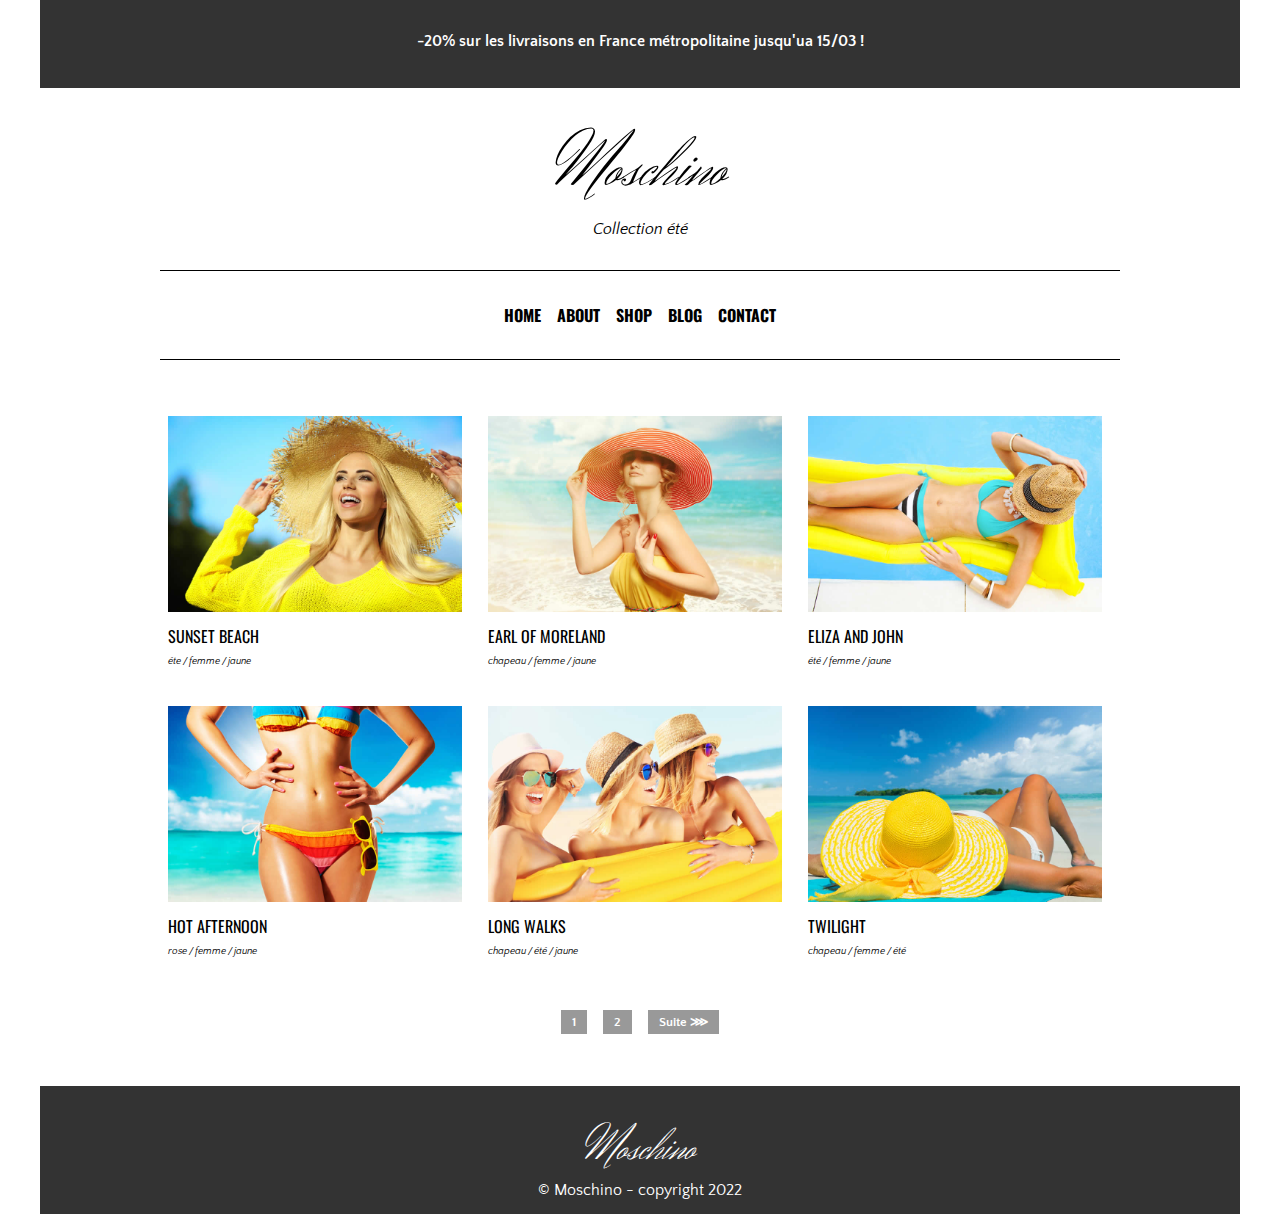
==== index.html @ bcbc7c21 "first commit to backup finished homework" ====
<!DOCTYPE html>
<html lang="en">
<head>
    <meta charset="UTF-8">
    <meta name="viewport" content="width=device-width, initial-scale=1.0">
    <title>Moschino Acceuil</title>
    <link rel="stylesheet" href="style.css">

    <!-- fonts -->
    <link rel="preconnect" href="https://fonts.googleapis.com">
    <link rel="preconnect" href="https://fonts.gstatic.com" crossorigin>
    <link href="https://fonts.googleapis.com/css2?family=Herr+Von+Muellerhoff&display=swap" rel="stylesheet">

    <link rel="preconnect" href="https://fonts.googleapis.com">
    <link rel="preconnect" href="https://fonts.gstatic.com" crossorigin>
    <link href="https://fonts.googleapis.com/css2?family=Quattrocento+Sans:ital,wght@0,400;0,700;1,400;1,700&display=swap" rel="stylesheet">

    <link rel="preconnect" href="https://fonts.googleapis.com">
    <link rel="preconnect" href="https://fonts.gstatic.com" crossorigin>
    <link href="https://fonts.googleapis.com/css2?family=Oswald:wght@200..700&display=swap" rel="stylesheet">

</head>

<body>
    <header id="head" class="container">
        <div class="promo">
            <p><strong>-20% sur les livraisons en France métropolitaine jusqu'ua 15/03 !</strong></p>
        </div>

        <div class="title">
            <h1 class="logo">Moschino</h1>
            <p><em>Collection été</em></p>
        </div>

        <div>
            <nav id="mainMenu">
                <ul>
                    <li><a href="#"><strong>Home</strong></a></li>
                    <li><a href="#"><strong>About</strong></a></li>
                    <li><a href="#"><strong>Shop</strong></a></li>
                    <li><a href="#"><strong>Blog</strong></a></li>
                    <li><a href="#"><strong>Contact</strong></a></li>
                </ul>
            </nav>
        </div>
    </header>


    <main class="container">
        <section id="projects">
            <div class="photoRow">
                <figure>
                    <img src="images-mode/01.jpg" alt="01">
                    <h3>Sunset Beach</h3>
                    <figcaption>éte / femme / jaune</figcaption>
                </figure>
                <figure>
                    <img src="images-mode/02.jpg" alt="02">
                    <h3>Earl Of Moreland</h3>
                    <figcaption>chapeau / femme / jaune</figcaption>
                </figure>
                <figure>
                    <img src="images-mode/03.jpg"alt="03">
                    <h3>Eliza And John</h3>
                    <figcaption>été / femme / jaune</figcaption>
                </figure>
            </div>

            <div class="photoRow">
                <figure>
                    <img src="images-mode/04.jpg" alt="04">
                    <h3>Hot Afternoon</h3>
                    <figcaption>rose / femme / jaune</figcaption>
                </figure>
                <figure>
                    <img src="images-mode/05.jpg" alt="05">
                    <h3>Long Walks</h3>
                    <figcaption>chapeau / été / jaune</figcaption>
                </figure>
                <figure>
                    <img src="images-mode/06.jpg" alt="06">
                    <h3>Twilight</h3>
                    <figcaption>chapeau / femme / été</figcaption>
                </figure>
            </div>

            <div class="container">
                <ul id="photoNavigation">
                    <li><a href="#">1</a></li>
                    <li><a href="#">2</a></li>
                    <li><a href="#">Suite ⋙</a></li>
                </ul>
            </div>
        </section>
    </main>


    <footer class="container">
        <section class="promo">
            <h2 class="logo">Moschino</h2>
            <p>&#169 Moschino - copyright 2022</p>
        </section>
    </footer>
</body>

</html>
---- style.css ----
* {
    margin: 0px;
    padding: 0px;
    box-sizing: border-box;
}

:root {
    --backgroundColour1: white;
    --backgroundColour2: #333;
    --fontColour1: #000;
    --fontColour2: #999;
    --fontStyle1: "Herr Von Muellerhoff";
    --fontStyle2: "Quattrocento Sans";
    --fontStyle3: "Oswald";
}

.container {
    max-width: 1200px;
    width: 100%;
    margin: 0px auto;
}

body {
    font-family: "Quattrocento Sans";
    font-size: 16px;
}

.logo {
    font-family: var(--fontStyle1);
    font-weight: 400;
    text-align: center;
}

ul {
    list-style: none;
}

/* --------------------Header----------------- */

#head {
    display: flex;
    flex-direction: column;
}

#head .promo {
    background-color: var(--backgroundColour2);
    height: 88px;
    text-align: center;
    width: 100%;
}

#head .promo p {
    color: #fff;;
    font-family: var(--fontStyle2);
    margin-top: 32px;
}

#head h1 {
    font-size: 70px;
    margin-top: 32px;
}

#head .title p {
    text-align: center;
    margin-bottom: 32px;
}

/* -------------------------Menu----------------------------- */

#head #mainMenu ul {
    display: flex;
    flex-direction: row;
    justify-content: center;
}

#head #mainMenu ul li{
    display: flex;
    list-style: none;
}

#head #mainMenu ul li a {
    color:var(--fontColour1);
    font-family: var(--fontStyle3);
    font-size: 1rem;
    
    text-decoration: none;
    text-transform: uppercase;
    margin: 0 8px;
}

#head #mainMenu ul li a:hover {
    color: yellow;
    transition: 0.3s;
    -webkit-transition: 0.3s;
    -moz-transition: 0.3s;
    -ms-transition: 0.3s;
    -o-transition: 0.3s;
}


#mainMenu {
    border-bottom: 1px solid black;
    border-top: 1px solid black;
    margin-left: auto;
    margin-right: auto;
    margin-bottom: 32px;
    padding: 32px;
    width: 80%;
}

/* ------------------- Page content  --------------------*/


#projects .photoRow {
    display: flex;
    width: 80%;
    margin-top: 16px;
    margin-bottom: 32px;
    margin-left: auto;
    margin-right: auto;
}

#projects .photoRow figure img {
    margin: 8px;
    width: 92%;
}

#projects .photoRow figure figcaption {
    font-size: 0.6rem;
    font-style: italic;
    margin-left: 8px;
      
}

#projects .photoRow figure h3 {
    font-family: var(--fontStyle3);
    font-size: 1rem;
    font-weight: 400;
    margin-left: 8px;
    margin-bottom: 8px;
    text-transform: uppercase;
}

#photoNavigation {
    display: flex;
    justify-content: center;
    margin-bottom: 56px;
    margin-left: auto;
    margin-right: auto;
    margin-top: 56px;
}

#photoNavigation a {
    align-items: center;
    background-color: #999;
    color: white;
    font-size: 0.8rem;
    font-weight: 700;
    justify-content: center;
    margin: 8px;
    padding: 5px 11px;
    text-decoration: none;
    width: 16px;
}

#photoNavigation a:hover {
    transition: 0.3s;
    background-color: yellow;
    -webkit-transition: 0.3s;
    -moz-transition: 0.3s;
    -ms-transition: 0.3s;
    -o-transition: 0.3s;
}

/* ----------------------------footer------------------------ */


footer .promo {
    display: flex;
    background-color: var(--backgroundColour2);
    flex-direction: column;
    height: 128px;
    justify-content: center;
    margin-left: auto;
    margin-right: auto;
    color: #fff;
    text-align: center;
}

footer .promo h2 {
    font-size: 2.8rem;
    margin-top: 32px;
}

footer .promo p {
    padding-bottom: 16px;
}
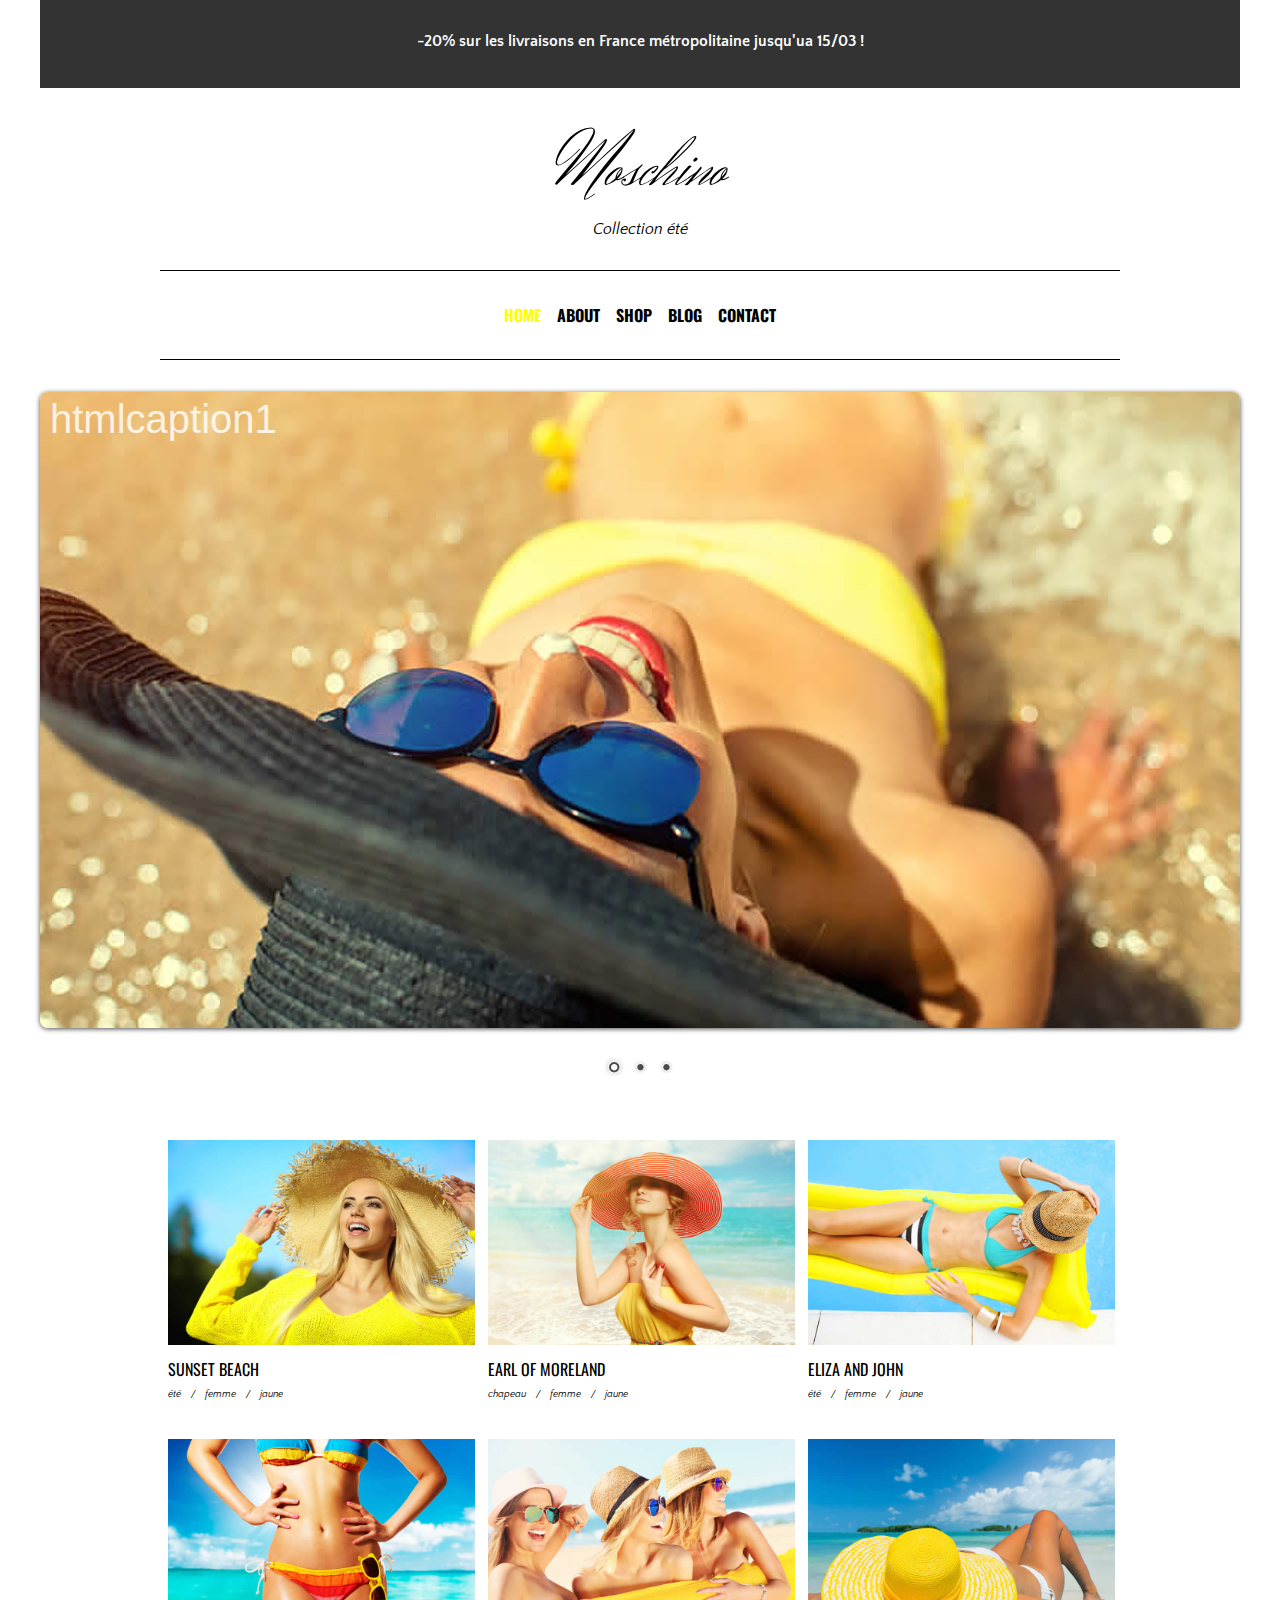
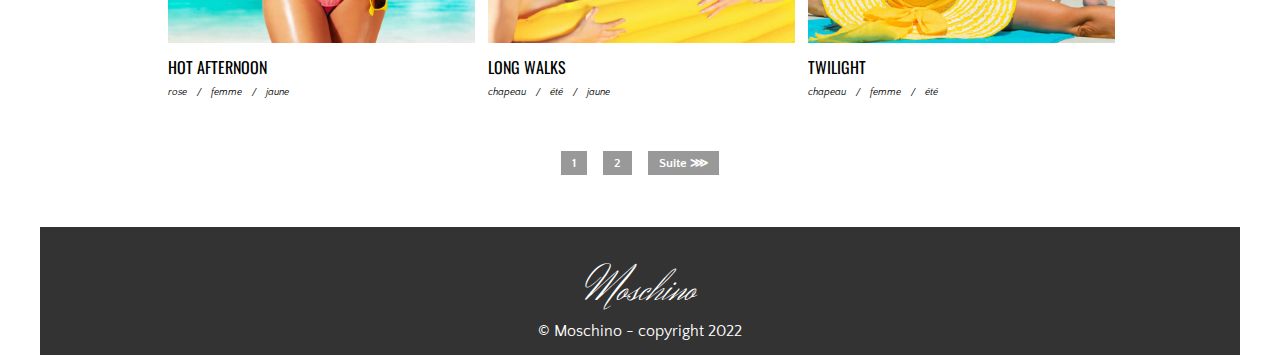
==== commit 0a71a095: "commit after having added a lightbox to the main menu" ====
--- a/index.html
+++ b/index.html
@@ -4,7 +4,11 @@
     <meta charset="UTF-8">
     <meta name="viewport" content="width=device-width, initial-scale=1.0">
     <title>Moschino Acceuil</title>
+    <link rel="stylesheet" href="themes/default/default.css" type="text/css" media="screen" />
+    <link rel="stylesheet" href="nivo-slider.css" type="text/css" media="screen" />
+    <link rel="stylesheet" href="lightbox.min.css">
     <link rel="stylesheet" href="style.css">
+    <link rel="stylesheet" href="https://cdnjs.cloudflare.com/ajax/libs/font-awesome/6.6.0/css/all.min.css" integrity="sha512-Kc323vGBEqzTmouAECnVceyQqyqdsSiqLQISBL29aUW4U/M7pSPA/gEUZQqv1cwx4OnYxTxve5UMg5GT6L4JJg==" crossorigin="anonymous" referrerpolicy="no-referrer" />
 
     <!-- fonts -->
     <link rel="preconnect" href="https://fonts.googleapis.com">
@@ -34,12 +38,15 @@
 
         <div>
             <nav id="mainMenu">
+                <div>
+                    <i class="fa-solid fa-bars" id="burger"></i>
+                </div>
                 <ul>
-                    <li><a href="#"><strong>Home</strong></a></li>
+                    <li><a href="#"><strong  class="selected">Home</strong></a></li>
                     <li><a href="#"><strong>About</strong></a></li>
                     <li><a href="#"><strong>Shop</strong></a></li>
                     <li><a href="#"><strong>Blog</strong></a></li>
-                    <li><a href="#"><strong>Contact</strong></a></li>
+                    <li><a href="contact.html"><strong>Contact</strong></a></li>
                 </ul>
             </nav>
         </div>
@@ -47,40 +54,60 @@
 
 
     <main class="container">
+            <div class="slider-wrapper theme-default container" >
+                <div id="slider" class="nivoSlider">
+                    <a href="#"><img src="images/slider1.jpg"  alt="photo 1" title="htmlcaption1"/></a>
+                    <a href="#"><img src="images/slider2.jpg"  alt="photo 2" title="htmlcaption2"/></a>
+                    <a href="#"><img src="images/slider3.jpg"  alt="photo 3" title="htmlcaption3"/></a>
+                </div>
+                <div id="htmlcaption1" class="nivo-html-caption">
+                    <h2>SUMMER TIME</h2>
+                    <h3>Find the shade.</h3> 
+                    <i class="fa-solid fa-hat-cowboy"></i>
+                </div>
+                <div id="htmlcaption2" class="nivo-html-caption">
+                    <strong>2</strong> is an example of a <em>HTML</em> caption with <a href="#">a link</a>. 
+                </div>
+                <div id="htmlcaption3" class="nivo-html-caption">
+                    <strong>3</strong> is an example of a <em>HTML</em> caption with <a href="#">a link</a>. 
+                </div>
+            </div>
+
+
         <section id="projects">
             <div class="photoRow">
                 <figure>
-                    <img src="images-mode/01.jpg" alt="01">
+                    <a class="example-image-link" href="images/01.jpg" data-lightbox="example-set"><img class="example-image" src="images/01.jpg" alt="01"/></a>
                     <h3>Sunset Beach</h3>
-                    <figcaption>éte / femme / jaune</figcaption>
+                    <figcaption><p>été / femme / jaune</p></figcaption>
                 </figure>
                 <figure>
-                    <img src="images-mode/02.jpg" alt="02">
+                    <a class="example-image-link" href="images/02.jpg" data-lightbox="example-set"><img class="example-image" src="images/02.jpg" alt="02"/></a>
                     <h3>Earl Of Moreland</h3>
-                    <figcaption>chapeau / femme / jaune</figcaption>
+                    <figcaption><p></p>chapeau / femme / jaune</p></figcaption>
                 </figure>
                 <figure>
-                    <img src="images-mode/03.jpg"alt="03">
+                    <a class="example-image-link" href="images/03.jpg" data-lightbox="example-set"><img class="example-image" src="images/03.jpg" alt="03"/></a>
                     <h3>Eliza And John</h3>
-                    <figcaption>été / femme / jaune</figcaption>
+                    <figcaption><p></p>été / femme / jaune</p></figcaption>
                 </figure>
             </div>
 
             <div class="photoRow">
                 <figure>
-                    <img src="images-mode/04.jpg" alt="04">
+                    <a class="example-image-link" href="images/04.jpg" data-lightbox="example-set"><img class="example-image" src="images/04.jpg" alt="04"/></a>
                     <h3>Hot Afternoon</h3>
-                    <figcaption>rose / femme / jaune</figcaption>
+                    <figcaption><p>rose / femme / jaune</p></figcaption>   
                 </figure>
                 <figure>
-                    <img src="images-mode/05.jpg" alt="05">
+                    <a class="example-image-link" href="images/05.jpg" data-lightbox="example-set"><img class="example-image" src="images/05.jpg" alt="05"/></a>
                     <h3>Long Walks</h3>
-                    <figcaption>chapeau / été / jaune</figcaption>
+                    <figcaption><p>chapeau / été / jaune</p></figcaption>
                 </figure>
                 <figure>
-                    <img src="images-mode/06.jpg" alt="06">
+                    <a class="example-image-link" href="images/06.jpg" data-lightbox="example-set"><img class="example-image" src="images/06.jpg" alt="06"/></a>
                     <h3>Twilight</h3>
-                    <figcaption>chapeau / femme / été</figcaption>
+                    <figcaption><p></p>chapeau / femme / été</p></figcaption>
                 </figure>
             </div>
 
@@ -103,4 +130,20 @@
     </footer>
 </body>
 
+
+<script src="scripts/jquery-1.9.0.min.js"></script>
+<script src="scripts/jquery.nivo.slider.js"></script>
+<script src="scripts/lightbox.js"></script>
+
+<script type="text/javascript">
+    $(window).load(function() {
+        $('#slider').nivoSlider();
+    });
+</script>
+
+<script>$('#mainMenu #burger').click (function(){
+        $('#mainMenu ul').slideToggle(1000);
+});
+</script>
+
 </html>--- a/themes/default/default.css
+++ b/themes/default/default.css
@@ -0,0 +1,93 @@
+/*
+Skin Name: Nivo Slider Default Theme
+Skin URI: http://nivo.dev7studios.com
+Description: The default skin for the Nivo Slider.
+Version: 1.3
+Author: Gilbert Pellegrom
+Author URI: http://dev7studios.com
+Supports Thumbs: true
+*/
+
+.theme-default .nivoSlider {
+	position:relative;
+	background:#fff url(loading.gif) no-repeat 50% 50%;
+    margin-bottom:10px;
+    -webkit-box-shadow: 0px 1px 5px 0px #4a4a4a;
+    -moz-box-shadow: 0px 1px 5px 0px #4a4a4a;
+    box-shadow: 0px 1px 5px 0px #4a4a4a;
+}
+.theme-default .nivoSlider img {
+	position:absolute;
+	top:0px;
+	left:0px;
+	display:none;
+}
+.theme-default .nivoSlider a {
+	border:0;
+	display:block;
+}
+
+.theme-default .nivo-controlNav {
+	text-align: center;
+	padding: 20px 0;
+}
+.theme-default .nivo-controlNav a {
+	display:inline-block;
+	width:22px;
+	height:22px;
+	background:url(bullets.png) no-repeat;
+	text-indent:-9999px;
+	border:0;
+	margin: 0 2px;
+}
+.theme-default .nivo-controlNav a.active {
+	background-position:0 -22px;
+}
+
+.theme-default .nivo-directionNav a {
+	display:block;
+	width:30px;
+	height:30px;
+	background:url(arrows.png) no-repeat;
+	text-indent:-9999px;
+	border:0;
+	opacity: 0;
+	-webkit-transition: all 200ms ease-in-out;
+    -moz-transition: all 200ms ease-in-out;
+    -o-transition: all 200ms ease-in-out;
+    transition: all 200ms ease-in-out;
+}
+.theme-default:hover .nivo-directionNav a { opacity: 1; }
+.theme-default a.nivo-nextNav {
+	background-position:-30px 0;
+	right:15px;
+}
+.theme-default a.nivo-prevNav {
+	left:15px;
+}
+
+.theme-default .nivo-caption {
+    font-family: Helvetica, Arial, sans-serif;
+}
+.theme-default .nivo-caption a {
+    color:#fff;
+    border-bottom:1px dotted #fff;
+}
+.theme-default .nivo-caption a:hover {
+    color:#fff;
+}
+
+.theme-default .nivo-controlNav.nivo-thumbs-enabled {
+	width: 100%;
+}
+.theme-default .nivo-controlNav.nivo-thumbs-enabled a {
+	width: auto;
+	height: auto;
+	background: none;
+	margin-bottom: 5px;
+}
+.theme-default .nivo-controlNav.nivo-thumbs-enabled img {
+	display: block;
+	width: 120px;
+	height: auto;
+}--- a/style.css
+++ b/style.css
@@ -65,12 +65,17 @@
     margin-bottom: 32px;
 }
 
+
 /* -------------------------Menu----------------------------- */
 
 #head #mainMenu ul {
     display: flex;
     flex-direction: row;
     justify-content: center;
+}
+
+#head #mainMenu i {
+    display: none;
 }
 
 #head #mainMenu ul li{
@@ -82,7 +87,6 @@
     color:var(--fontColour1);
     font-family: var(--fontStyle3);
     font-size: 1rem;
-    
     text-decoration: none;
     text-transform: uppercase;
     margin: 0 8px;
@@ -97,6 +101,9 @@
     -o-transition: 0.3s;
 }
 
+.selected {
+    color: yellow;
+}
 
 #mainMenu {
     border-bottom: 1px solid black;
@@ -122,7 +129,7 @@
 
 #projects .photoRow figure img {
     margin: 8px;
-    width: 92%;
+    width: 96%;
 }
 
 #projects .photoRow figure figcaption {
@@ -130,6 +137,10 @@
     font-style: italic;
     margin-left: 8px;
       
+}
+
+#projects .photoRow figure figcaption {
+    word-spacing: 8px;
 }
 
 #projects .photoRow figure h3 {
@@ -141,6 +152,11 @@
     text-transform: uppercase;
 }
 
+#projects .photoRow figure figcaption:hover,
+#projects .photoRow figure h3:hover {
+    opacity: 0.5;
+}
+
 #photoNavigation {
     display: flex;
     justify-content: center;
@@ -195,3 +211,174 @@
 footer .promo p {
     padding-bottom: 16px;
 }
+
+/*------------------- Contact -------------------------*/
+
+#contact {
+    display: flex;
+    flex-direction: column;
+    justify-content: center;
+}
+
+#contact .map {
+    width: 100%;
+    height: 500px;
+    margin-left: auto;
+    margin-right: auto;
+    margin-bottom: 32px;
+}
+
+#contact .map iframe {
+    display: block;
+    width: 100%;
+    height: 100%;
+}
+
+#contact .contactInfo {
+    display: flex;
+    margin-bottom: 16px;
+
+}
+
+#contact .contactInfo form {
+    display: flex;
+    flex-direction: column;
+}
+
+#contact .contactInfo label {
+    display: inline-block;
+    width: 64px;
+    vertical-align: top;
+}
+#contact .contactInfo .left,
+#contact .contactInfo .right {
+    margin-left: 32px;
+    width: 50%;
+}
+
+#contact .contactInfo .left h4 {
+    margin-bottom: 16px;
+}
+
+#contact .contactInfo p {
+    margin-top: 8px;
+}
+
+#contact .contactInfo p input[type="text"],
+#contact .contactInfo p input[type="email"],
+#contact .contactInfo p textarea {
+    background-color: #333;
+    width: 50%;
+    padding: 8px;
+}
+
+#contact .contactInfo p input[type="submit"] {
+    background-color: #333;
+    color: #fff;
+    padding: 8px 16px;
+    text-transform: uppercase;
+    margin-bottom: 32px;
+}
+
+/* --------------------------------Slider------------------------------- */
+
+#slider {
+    border-radius: 8px;
+    -webkit-border-radius: 8px;
+    -moz-border-radius: 8px;
+    -ms-border-radius: 8px;
+    -o-border-radius: 8px;
+}
+
+.nivo-controlNav {
+    margin-bottom: 32px;
+}
+
+.nivo-caption {
+    background-color: transparent;
+    color: white;
+    top: 0%;
+    left: 0%;
+    font-size: 250%;
+    text-align: left;
+}
+
+
+
+/* --------------------media queries----------------------- */
+
+@media screen and (max-width: 567px)  {
+    #head {
+        width: 100%;
+    }
+
+    #head #mainMenu {
+        
+        display: flex;
+        flex-direction: column;
+        align-items: center;
+    }
+
+    #head #mainMenu i {
+        font-size: 32px;
+        color: #000;
+        display: block;
+        margin-left: auto;
+        margin-right: auto;
+        margin-bottom: 16px;
+    }
+
+    #head #mainMenu ul {
+        display: none;
+    }
+
+    #head #mainMenu ul li {
+        justify-content: center;
+    }
+
+    #projects .photoRow {
+        flex-wrap: wrap;
+    }
+
+    #projects .photoRow figure img{
+        width: 96%;
+    }
+
+    #projects .photoRow figure h3 {
+        margin-bottom: 8px;
+    }
+
+    figcaption {
+        margin-bottom: 16px;
+    }
+
+    #contact .map iframe {
+        padding: 32px;
+    }
+
+    #contact .contactInfo {
+        flex-wrap: wrap;
+    }
+
+    #contact .contactInfo p input[type="text"],
+    #contact .contactInfo p input[type="email"],
+    #contact .contactInfo p textarea {
+        width: 100%;
+    }
+
+    #contact .contactInfo .left,
+    #contact .contactInfo .right {
+        width: 70%;
+        margin: 32px auto;
+    }
+
+    #contact .contactInfo .right {
+        width: 40%;
+        justify-content: center;
+    }
+
+    #slider,
+    .nivo-controlNav {
+        display: none;
+    } 
+}